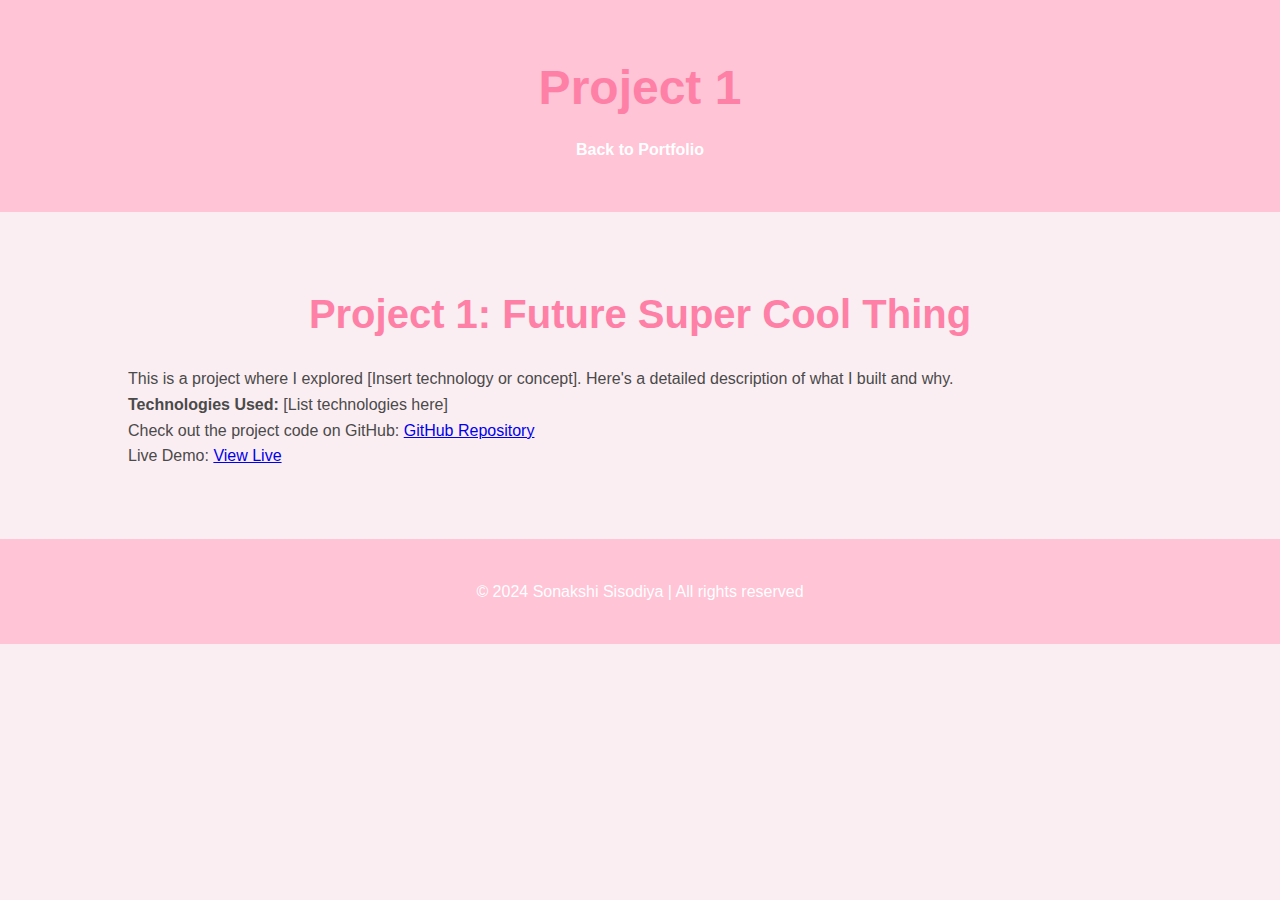
==== project1.html @ 50ad1312 "added project pages" ====
<!DOCTYPE html>
<html lang="en">
<head>
    <meta charset="UTF-8">
    <meta name="viewport" content="width=device-width, initial-scale=1.0">
    <meta http-equiv="X-UA-Compatible" content="ie=edge">
    <title>Project 1 | Sonakshi Sisodiya</title>
    <link rel="stylesheet" href="styles.css"> <!-- If you have a common stylesheet -->
</head>
<body>
    <header>
        <div class="container">
            <h1>Project 1</h1>
            <nav>
                <ul>
                    <li><a href="index.html">Back to Portfolio</a></li>
                </ul>
            </nav>
        </div>
    </header>

    <section id="project-details">
        <div class="container">
            <h2>Project 1: Future Super Cool Thing</h2>
            <p>This is a project where I explored [Insert technology or concept]. Here's a detailed description of what I built and why.</p>
            <p><strong>Technologies Used:</strong> [List technologies here]</p>
            <p>Check out the project code on GitHub: <a href="https://github.com/sona-s21/project1" target="_blank">GitHub Repository</a></p>
            <p>Live Demo: <a href="http://yourprojectlink.com" target="_blank">View Live</a></p>
        </div>
    </section>

    <footer>
        <div class="container">
            <p>&copy; 2024 Sonakshi Sisodiya | All rights reserved</p>
        </div>
    </footer>
</body>
</html>
---- styles.css ----
* {
    margin: 0;
    padding: 0;
    box-sizing: border-box;
    font-family: 'Arial', sans-serif;
}

body {
    background-color: #fbeef2;
    color: #4a4a4a;
    line-height: 1.6;
}

header {
    background-color: #ffc4d6;
    color: #fff;
    padding: 20px 0;
}

header h1 {
    text-align: center;
    font-size: 3rem;
    color: #ff80a6;
}

header p {
    text-align: center;
    font-size: 1.2rem;
}

nav ul {
    list-style: none;
    text-align: center;
    margin-top: 10px;
}

nav ul li {
    display: inline;
    margin: 0 15px;
}

nav ul li a {
    color: #fff;
    text-decoration: none;
    font-weight: bold;
}

nav ul li a:hover {
    color: #ff80a6;
}

.container {
    width: 80%;
    margin: 0 auto;
    padding: 30px 0;
}

section {
    margin: 40px 0;
}

h2 {
    font-size: 2.5rem;
    color: #ff80a6;
    text-align: center;
    margin-bottom: 20px;
}

#about p {
    font-size: 1.2rem;
    text-align: center;
    color: #4a4a4a;
}

.project-grid {
    display: flex;
    justify-content: space-around;
    flex-wrap: wrap;
}

.project-card {
    background-color: #fff;
    padding: 20px;
    border: 2px solid #ffc4d6;
    border-radius: 10px;
    width: 45%;
    margin-bottom: 20px;
    text-align: center;
    box-shadow: 0 4px 8px rgba(0, 0, 0, 0.1);
}

.project-card h3 {
    color: #ff80a6;
    margin-bottom: 10px;
}

footer {
    background-color: #ffc4d6;
    color: #fff;
    text-align: center;
    padding: 10px 0;
}

footer p {
    font-size: 1rem;
}

.profile-image {
    display: block;
    margin: 20px auto;
    width: 150px;
    height: auto;
    border-radius: 50%; /* Makes the image round */
    
}
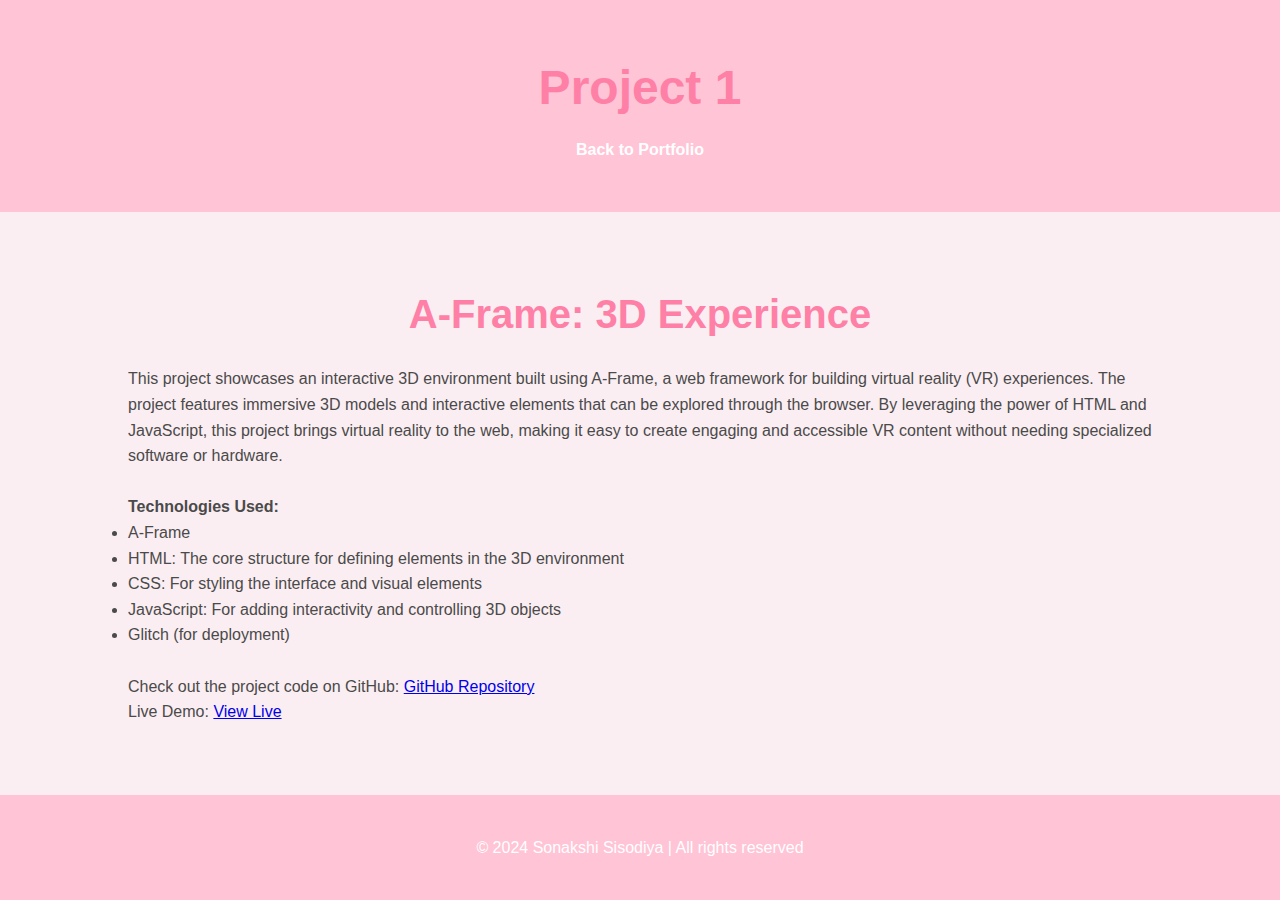
==== commit f1962ba1: "added to project pages" ====
--- a/project1.html
+++ b/project1.html
@@ -4,8 +4,8 @@
     <meta charset="UTF-8">
     <meta name="viewport" content="width=device-width, initial-scale=1.0">
     <meta http-equiv="X-UA-Compatible" content="ie=edge">
-    <title>Project 1 | Sonakshi Sisodiya</title>
-    <link rel="stylesheet" href="styles.css"> <!-- If you have a common stylesheet -->
+    <title>Project 3 | Sonakshi Sisodiya</title>
+    <link rel="stylesheet" href="styles.css">
 </head>
 <body>
     <header>
@@ -21,11 +21,20 @@
 
     <section id="project-details">
         <div class="container">
-            <h2>Project 1: Future Super Cool Thing</h2>
-            <p>This is a project where I explored [Insert technology or concept]. Here's a detailed description of what I built and why.</p>
-            <p><strong>Technologies Used:</strong> [List technologies here]</p>
-            <p>Check out the project code on GitHub: <a href="https://github.com/sona-s21/project1" target="_blank">GitHub Repository</a></p>
-            <p>Live Demo: <a href="http://yourprojectlink.com" target="_blank">View Live</a></p>
+            <h2>A-Frame: 3D Experience</h2>
+            <p>This project showcases an interactive 3D environment built using A-Frame, a web framework for building virtual reality (VR) experiences. The project features immersive 3D models and interactive elements that can be explored through the browser. By leveraging the power of HTML and JavaScript, this project brings virtual reality to the web, making it easy to create engaging and accessible VR content without needing specialized software or hardware.</p>
+            <br>
+            <p><strong>Technologies Used:</strong></p>
+            <ul>
+                <li>A-Frame</li>
+                <li>HTML: The core structure for defining elements in the 3D environment</li>
+                <li>CSS: For styling the interface and visual elements</li>
+                <li>JavaScript: For adding interactivity and controlling 3D objects</li>
+                <li>Glitch (for deployment)</li>
+            </ul>
+            <br>
+            <p>Check out the project code on GitHub: <a href="https://github.com/sona-s21/aframe-lmcproject" target="_blank">GitHub Repository</a></p>
+            <p>Live Demo: <a href="https://noorh13.github.io/a-frame-lmc-project/" target="_blank">View Live</a></p>
         </div>
     </section>
 
@@ -35,4 +44,4 @@
         </div>
     </footer>
 </body>
-</html>+</html>
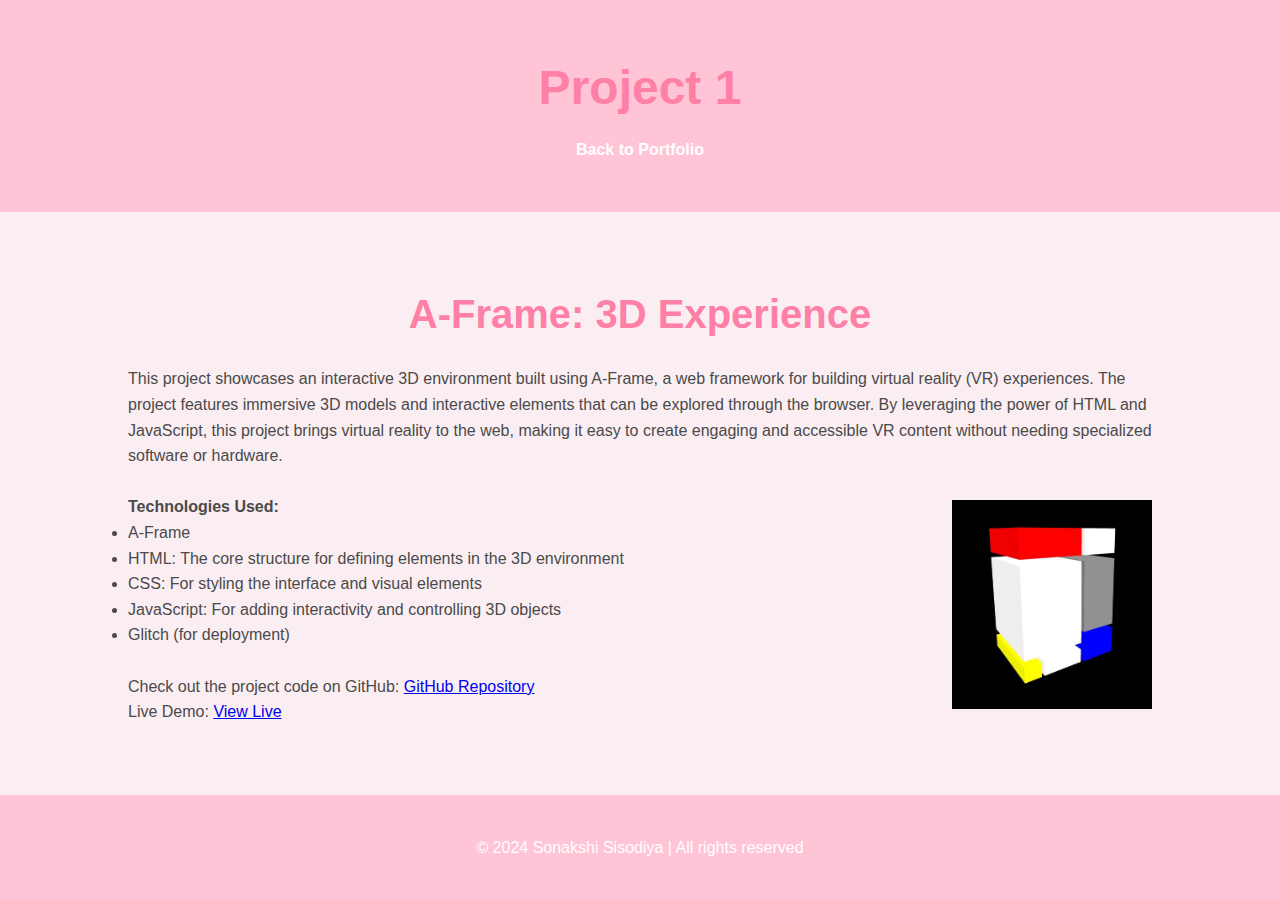
==== commit ade219ea: "added and formated new image for proj 1" ====
--- a/project1.html
+++ b/project1.html
@@ -4,7 +4,7 @@
     <meta charset="UTF-8">
     <meta name="viewport" content="width=device-width, initial-scale=1.0">
     <meta http-equiv="X-UA-Compatible" content="ie=edge">
-    <title>Project 3 | Sonakshi Sisodiya</title>
+    <title>Project 1 | Sonakshi Sisodiya</title>
     <link rel="stylesheet" href="styles.css">
 </head>
 <body>
@@ -25,6 +25,7 @@
             <p>This project showcases an interactive 3D environment built using A-Frame, a web framework for building virtual reality (VR) experiences. The project features immersive 3D models and interactive elements that can be explored through the browser. By leveraging the power of HTML and JavaScript, this project brings virtual reality to the web, making it easy to create engaging and accessible VR content without needing specialized software or hardware.</p>
             <br>
             <p><strong>Technologies Used:</strong></p>
+            <img src="assets/images/Aframe.JPG" alt="Aframe" class="project-image">
             <ul>
                 <li>A-Frame</li>
                 <li>HTML: The core structure for defining elements in the 3D environment</li>
@@ -38,6 +39,8 @@
         </div>
     </section>
 
+    
+
     <footer>
         <div class="container">
             <p>&copy; 2024 Sonakshi Sisodiya | All rights reserved</p>
--- a/styles.css
+++ b/styles.css
@@ -114,4 +114,9 @@
     
 }
 
-
+.project-image {
+    float: right;        /* Aligns the image to the right */
+    margin-top: -20px;    /* Moves the image up (negative value moves it up) */
+    margin-left: 20px;    /* Adds space between the image and the list */
+    width: 200px;         /* You can adjust the size of the image */
+}